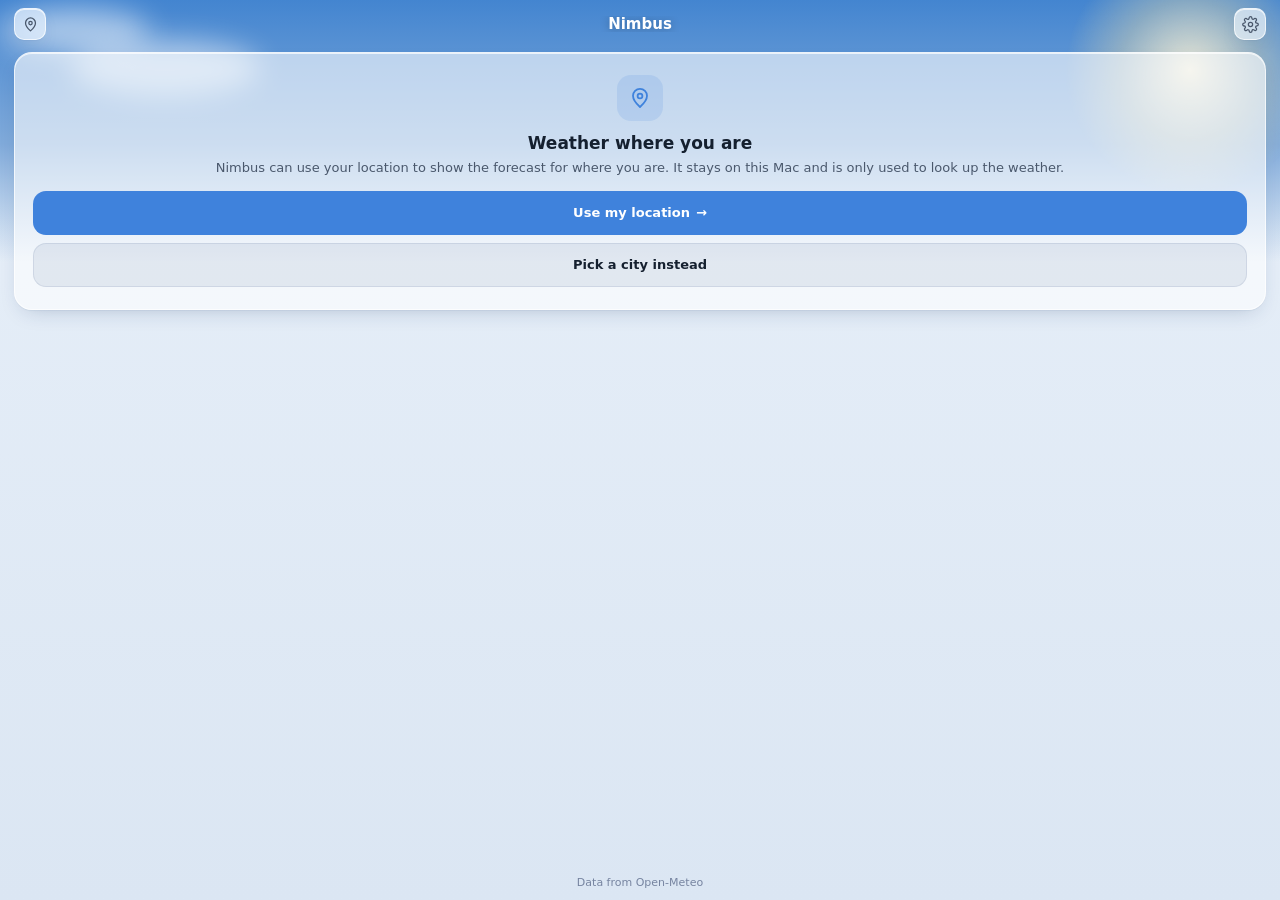
==== web/index.html @ 81bdc425 "feat: Nimbus 0.2.0 Mac app and Windows tray shell" ====
<!doctype html>
<html lang="en">
<head>
<meta charset="utf-8">
<meta name="viewport" content="width=device-width,initial-scale=1">
<meta name="color-scheme" content="light dark">
<title>Nimbus</title>
<link rel="icon" href="data:,">
<link rel="stylesheet" href="style.css">
</head>
<body>
<div id="app"></div>
<script src="icons.js"></script>
<script src="core.js"></script>
<script src="engine.js"></script>
<script src="app.js"></script>
</body>
</html>
---- web/style.css ----
/* Nimbus: Ludus shapes, frosted-glass surfaces, one calm sky-blue accent. */
:root {
  --bg: #e8f0f9; --bg-2: #dbe6f3; --surface: rgba(255, 255, 255, 0.6); --surface-2: rgba(255, 255, 255, 0.45);
  --box: rgba(40, 70, 120, 0.09); --box-line: rgba(40, 70, 120, 0.1);
  --ink: #15202f; --ink-2: #4a586c; --ink-3: #7684a0; --line: rgba(30, 55, 95, 0.1);
  --accent: #3f82dc; --accent-ink: #fff; --accent-soft: rgba(63, 130, 220, 0.14);
  --good: #3f9c78; --mid: #d19a35; --bad: #d65a5a;
  --wash: rgba(140, 190, 245, 0.34); --pill: rgba(255, 255, 255, 0.92); --rim: rgba(255, 255, 255, 0.7); --glass-blur: blur(22px) saturate(1.6);
  --shadow: inset 0 1px 0 var(--rim), 0 1px 1px rgba(20, 50, 100, 0.05), 0 8px 22px -10px rgba(20, 50, 100, 0.28);
  --shadow-lift: 0 2px 2px rgba(20, 50, 100, 0.06), 0 16px 32px -10px rgba(20, 50, 100, 0.34);
  --r-lg: 18px; --r-md: 13px; --r-sm: 9px;
  --spring: cubic-bezier(0.34, 1.4, 0.5, 1); --ease-out: cubic-bezier(0.16, 1, 0.3, 1);
  --font: -apple-system, BlinkMacSystemFont, "Segoe UI Variable Text", "Segoe UI", system-ui, sans-serif;
  --font-round: ui-rounded, "SF Pro Rounded", "Segoe UI Variable Display", -apple-system, system-ui, sans-serif;
  --cloud: #c5d0de; --cloud-d: #9aa9bd; --sun: #f0a93b; --moon: #e8d49a; --drop: #4a8fe0;
  --c-rain: #3d83dc; --c-wind: #1f9d95; --c-uv: #d99a2b; --c-sun: #e8793a; --c-ok: #3f9c78; --c-hot: #d65a5a;
  --warm: #d9822b; --cool: #3d83dc; --glow: rgba(63, 130, 220, 0.16);
}
:root[data-theme="dark"] {
  --bg: #121a26; --bg-2: #1a2434; --surface: rgba(48, 62, 88, 0.45); --surface-2: rgba(60, 78, 110, 0.4);
  --box: rgba(160, 190, 240, 0.12); --box-line: transparent;
  --ink: #eef3fb; --ink-2: #aebbd0; --ink-3: #7d8ba2; --line: rgba(190, 210, 245, 0.1);
  --accent: #6aa8f5; --accent-ink: #0c1626; --accent-soft: rgba(106, 168, 245, 0.2); --good: #5cc09a; --mid: #e3ae4c;
  --wash: rgba(40, 90, 170, 0.3); --pill: rgba(120, 160, 225, 0.34); --rim: rgba(255, 255, 255, 0.14);
  --shadow: inset 0 1px 0 var(--rim), 0 1px 1px rgba(0, 0, 0, 0.25), 0 8px 20px -8px rgba(0, 0, 0, 0.55);
  --shadow-lift: 0 2px 2px rgba(0, 0, 0, 0.3), 0 18px 36px -12px rgba(0, 0, 0, 0.7);
  --cloud: #6c7a91; --cloud-d: #8c9ab0; --glow: rgba(106, 168, 245, 0.22); --drop: #6aa8f5;
  --c-rain: #6aa8f5; --c-wind: #4cc6bd; --c-uv: #e8b04a; --c-sun: #f59a5c; --c-ok: #5cc09a; --c-hot: #ee7676;
  --warm: #f0a35a; --cool: #7db6ff;
}
@media (prefers-color-scheme: dark) {
  :root:not([data-theme="light"]) {
    --bg: #121a26; --bg-2: #1a2434; --surface: rgba(48, 62, 88, 0.45); --surface-2: rgba(60, 78, 110, 0.4);
    --box: rgba(160, 190, 240, 0.12); --box-line: transparent;
    --ink: #eef3fb; --ink-2: #aebbd0; --ink-3: #7d8ba2; --line: rgba(190, 210, 245, 0.1);
    --accent: #6aa8f5; --accent-ink: #0c1626; --accent-soft: rgba(106, 168, 245, 0.2); --good: #5cc09a; --mid: #e3ae4c;
    --wash: rgba(40, 90, 170, 0.3); --pill: rgba(120, 160, 225, 0.34); --rim: rgba(255, 255, 255, 0.14);
    --shadow: inset 0 1px 0 var(--rim), 0 1px 1px rgba(0, 0, 0, 0.25), 0 8px 20px -8px rgba(0, 0, 0, 0.55);
    --shadow-lift: 0 2px 2px rgba(0, 0, 0, 0.3), 0 18px 36px -12px rgba(0, 0, 0, 0.7);
    --cloud: #6c7a91; --cloud-d: #8c9ab0; --glow: rgba(106, 168, 245, 0.22); --drop: #6aa8f5;
    --c-rain: #6aa8f5; --c-wind: #4cc6bd; --c-uv: #e8b04a; --c-sun: #f59a5c; --c-ok: #5cc09a; --c-hot: #ee7676;
    --warm: #f0a35a; --cool: #7db6ff;
  }
}
* { box-sizing: border-box; margin: 0; padding: 0; -webkit-tap-highlight-color: transparent; }
html, body { height: 100%; overflow: hidden; }
body { font: 13px/1.35 var(--font); color: var(--ink); background: linear-gradient(180deg, var(--bg), var(--bg-2)); -webkit-font-smoothing: antialiased; user-select: none; -webkit-user-select: none; cursor: default; }
button { font: inherit; color: inherit; border: 0; background: none; cursor: pointer; }
button:focus { outline: none; }
body.kbd button:focus-visible, body.kbd .row:focus-visible, input:focus-visible { outline: 2px solid var(--accent); outline-offset: 2px; }
.num { font-family: var(--font-round); font-weight: 600; letter-spacing: -0.03em; font-variant-numeric: tabular-nums; }

#app { position: relative; width: 100%; height: 100%; display: flex; flex-direction: column; overflow: hidden; }

/* header: title sits on the panel's centre line, buttons on the edges */
.hdr { position: relative; height: 48px; flex: none; display: flex; align-items: center; justify-content: space-between; padding: 0 14px; z-index: 3; }
.hdr .title { position: absolute; left: 56px; right: 56px; text-align: center; font: 650 15px/1.1 var(--font-round); white-space: nowrap; overflow: hidden; text-overflow: ellipsis; }
.hdr .title small { display: block; margin-top: 2px; font: 500 11px/1 var(--font); color: var(--ink-3); }
.icon-btn { width: 32px; height: 32px; border-radius: 10px; display: grid; place-items: center; color: var(--ink-2); background: var(--surface); -webkit-backdrop-filter: var(--glass-blur); backdrop-filter: var(--glass-blur); border: 1px solid var(--rim); box-shadow: var(--shadow); transition: transform 0.25s var(--spring), color 0.15s; }
.icon-btn:hover { color: var(--ink); transform: translateY(-1px); }
.icon-btn:active { transform: scale(0.94); }
.icon-btn svg, .tile svg { width: 17px; height: 17px; fill: none; stroke: currentColor; stroke-width: 1.8; stroke-linecap: round; stroke-linejoin: round; }

/* main scroll */
.scroll { flex: 1; min-height: 0; overflow-y: auto; overflow-x: hidden; padding: 4px 14px 10px; scrollbar-width: none; -webkit-mask-image: linear-gradient(to bottom, #000 0, #000 calc(100% - 14px), transparent 100%); mask-image: linear-gradient(to bottom, #000 0, #000 calc(100% - 14px), transparent 100%); }
.scroll::-webkit-scrollbar { display: none; }
.ftr { flex: none; height: 30px; display: flex; align-items: center; justify-content: center; gap: 6px; color: var(--ink-3); font-size: 11px; text-align: center; padding: 0 14px 4px; }
.dot { width: 6px; height: 6px; border-radius: 50%; background: var(--good); flex: none; }
.dot.off { background: var(--mid); }
.dot.spin { background: var(--accent); animation: pulse 1s ease-in-out infinite; }
@keyframes pulse { 50% { opacity: 0.35; transform: scale(0.8); } }

.card { background: var(--surface); border-radius: var(--r-lg); box-shadow: var(--shadow); margin-top: 9px; -webkit-backdrop-filter: var(--glass-blur); backdrop-filter: var(--glass-blur); border: 1px solid var(--rim); }
.card:first-child { margin-top: 0; }
.tile { width: 30px; height: 30px; border-radius: 9px; display: grid; place-items: center; background: var(--accent-soft); color: var(--accent); flex: none; }
.tile.good { background: color-mix(in srgb, var(--good) 16%, transparent); color: var(--good); }
.tile.mid { background: color-mix(in srgb, var(--mid) 18%, transparent); color: var(--mid); }
.tile.mute { background: var(--box); color: var(--ink-2); }
.tile.bad { background: color-mix(in srgb, var(--bad) 16%, transparent); color: var(--bad); }
.small { color: var(--ink-3); font-size: 11px; }

/* sky: soft moving gradient behind the header and the compact hero */
.sky { position: absolute; left: 0; right: 0; top: 0; height: 262px; z-index: 0; overflow: hidden; pointer-events: none; }
.sky .layer { position: absolute; inset: 0; background: linear-gradient(180deg, var(--s-top) 0%, var(--s-mid) 55%, transparent 100%); opacity: 0; transition: opacity 0.9s ease; }
.sky .layer.on { opacity: 1; }
.sky .scene { position: absolute; inset: 0; }
.sky .scene * { position: absolute; will-change: transform; }
.sun-glow { right: -40px; top: -60px; width: 260px; height: 260px; border-radius: 50%; background: radial-gradient(circle, rgba(255, 244, 214, 0.85) 0%, rgba(255, 233, 170, 0.35) 38%, transparent 68%); animation: glow 7s ease-in-out infinite alternate; }
@keyframes glow { to { transform: scale(1.08); opacity: 0.82; } }
.cl { border-radius: 50%; background: rgba(255, 255, 255, 0.5); filter: blur(14px); animation: cloudmove linear infinite; }
.cl.d { background: rgba(70, 82, 98, 0.32); }
@keyframes cloudmove { from { transform: translateX(-160px); } to { transform: translateX(520px); } }
.rd { width: 1.5px; height: 16px; border-radius: 1px; background: linear-gradient(transparent, rgba(220, 235, 255, 0.75)); animation: rainfall linear infinite; }
@keyframes rainfall { from { transform: translateY(-30px); opacity: 0; } 15% { opacity: 1; } to { transform: translateY(270px); opacity: 0.2; } }
.sf { width: 4px; height: 4px; border-radius: 50%; background: rgba(255, 255, 255, 0.85); animation: snowfall linear infinite; }
@keyframes snowfall { from { transform: translate(0, -10px); opacity: 0; } 15% { opacity: 1; } to { transform: translate(18px, 270px); opacity: 0.3; } }
.star { width: 2px; height: 2px; border-radius: 50%; background: #fff; animation: twinkle ease-in-out infinite alternate; }
@keyframes twinkle { from { opacity: 0.2; } to { opacity: 0.95; } }
.moon-glow { right: 24px; top: 16px; width: 70px; height: 70px; border-radius: 50%; background: radial-gradient(circle, rgba(255, 246, 214, 0.9) 0%, rgba(255, 246, 214, 0.25) 45%, transparent 70%); animation: glow 8s ease-in-out infinite alternate; }
.flash { inset: 0; background: rgba(255, 255, 255, 0.55); opacity: 0; animation: flashy 7s ease-in-out infinite; }
@keyframes flashy { 0%, 90%, 100% { opacity: 0; } 92% { opacity: 0.8; } 95% { opacity: 0.1; } 97% { opacity: 0.6; } }
#app > .hdr, #app > .scroll, #app > .ftr { position: relative; z-index: 1; }
#app > .hdr .title { color: #fff; text-shadow: 0 1px 10px rgba(0, 0, 0, 0.28); }
#app > .hdr .title small { color: rgba(255, 255, 255, 0.82); }
#app.no-sky > .hdr .title { color: var(--ink); text-shadow: none; }
#app.no-sky > .hdr .title small { color: var(--ink-3); }
#app.no-sky .sky { display: none; }

/* native glass shell: transparent page, room for the arrow at the top */
html.glass, html.glass body { background: transparent; }
html.glass body { background: linear-gradient(180deg, transparent 20%, var(--wash) 100%); }
html.glass #app { padding-top: 12px; }
html.glass .sky { height: 280px; }
html.glass .sheet { padding-top: 12px; }

/* "Now" card: today's temperature as one calm glass widget */
.card.now { display: flex; align-items: center; justify-content: space-between; padding: 12px 16px; margin-top: 2px; }
.now .temp { font-size: 50px; line-height: 1; }
.now .small { margin-top: 5px; }
.now-m { flex: 1; min-width: 0; margin: 0 14px; align-self: center; text-align: center; }
.spark { width: 100%; height: 42px; overflow: visible; }
.sp-now { fill: #fff; stroke: var(--cool); stroke-width: 2; }
.now-m .small { margin-top: 2px; }
.now-r { display: grid; justify-items: end; gap: 2px; text-align: right; }
.now-r b { font-size: 14px; font-weight: 650; }
.now-r .wx { filter: drop-shadow(0 2px 5px rgba(30, 60, 110, 0.18)); }
.hi-c { color: var(--warm); font-weight: 600; } .lo-c { color: var(--cool); font-weight: 600; }

.swatches { display: flex; gap: 7px; flex: none; }
.swatch { width: 22px; height: 22px; border-radius: 50%; position: relative; transition: transform 0.3s var(--spring); box-shadow: inset 0 0 0 1px rgba(0, 0, 0, 0.12); }
.swatch:hover { transform: scale(1.1); } .swatch:active { transform: scale(0.92); }
.swatch.on::after { content: ""; position: absolute; inset: -4px; border-radius: 50%; border: 2px solid var(--accent); }
.swatch.none { background: var(--box); box-shadow: inset 0 0 0 1px var(--box-line), inset 0 0 0 1px color-mix(in srgb, var(--ink) 15%, transparent); }
.swatch.none::before { content: ""; position: absolute; left: 4px; right: 4px; top: 50%; height: 2px; background: var(--ink-3); transform: rotate(-45deg); border-radius: 1px; }

.grid { display: grid; grid-template-columns: 1fr 1fr; gap: 9px; margin-top: 9px; }
.grid .card { margin: 0; padding: 11px 12px; display: flex; gap: 10px; align-items: center; min-width: 0; }
.grid .wt { flex: 1; min-width: 0; }
.grid .v { font: 650 15px/1.2 var(--font-round); white-space: nowrap; }
.card.w .tile { background: color-mix(in srgb, var(--c) 15%, transparent); color: var(--c); box-shadow: inset 0 0 0 1px color-mix(in srgb, var(--c) 18%, transparent); }
.mini { margin-top: 7px; height: 4px; border-radius: 2px; background: var(--box); position: relative; }
.mini i { position: absolute; left: 0; top: 0; bottom: 0; border-radius: 2px; background: var(--c); transition: width 0.6s var(--ease-out); }
.mini.uv { background: linear-gradient(90deg, var(--c-ok), var(--c-uv) 45%, var(--c-sun) 70%, var(--c-hot)); opacity: 0.85; }
.mini.uv b { position: absolute; top: -2px; width: 8px; height: 8px; margin-left: -4px; border-radius: 50%; background: #fff; box-shadow: 0 0 0 2px var(--c), 0 1px 3px rgba(0, 0, 0, 0.3); }
.mini.day i { background: linear-gradient(90deg, #f6b16b, var(--c-sun)); }
.wdir { width: 26px; height: 26px; flex: none; fill: none; stroke: var(--c); stroke-width: 2; stroke-linecap: round; stroke-linejoin: round; padding: 3px; border-radius: 50%; background: color-mix(in srgb, var(--c) 12%, transparent); transition: transform 0.6s var(--spring); }
.aq { display: flex; align-items: center; gap: 10px; padding: 11px 12px; }
.aq .meter { flex: 1; height: 5px; border-radius: 3px; background: var(--box); position: relative; margin-left: 4px; }
.aq .meter i { position: absolute; left: 0; top: 0; bottom: 0; border-radius: 3px; background: var(--good); transition: width 0.6s var(--ease-out); }
.aq .meter i.mid { background: var(--mid); } .aq .meter i.bad { background: var(--bad); }

.hours { padding: 8px 4px; }
.hours-in { display: flex; overflow-x: auto; scrollbar-width: none; scroll-snap-type: x proximity; padding: 0 6px; }
.hours-in::-webkit-scrollbar { display: none; }
.hr { flex: 0 0 calc(100% / 6.4); text-align: center; padding: 4px 0; scroll-snap-align: start; }
.hr .t { font-size: 11px; color: var(--ink-3); }
.hr .wx { display: block; margin: 4px auto; }
.hr .d { font-weight: 650; }
.hr .p { font-size: 10px; color: var(--drop); height: 12px; }

.days { padding: 4px 14px; }
.day { display: flex; align-items: center; gap: 10px; padding: 6px 0; border-top: 1px solid var(--line); }
.day:first-child { border-top: 0; }
.day .n { width: 38px; font-weight: 600; }
.day .p { width: 28px; font-size: 11px; color: var(--drop); text-align: right; }
.day .lo { width: 26px; text-align: right; color: var(--ink-2); font-variant-numeric: tabular-nums; }
.day .hi { width: 26px; font-weight: 650; font-variant-numeric: tabular-nums; }
.range { flex: 1; height: 5px; border-radius: 3px; background: var(--box); position: relative; }
.range i { position: absolute; top: 0; bottom: 0; border-radius: 3px; background: linear-gradient(90deg, var(--cool), var(--warm)); transform-origin: left center; }

/* welcome / error cards */
.welcome { padding: 22px 18px; text-align: center; margin-top: 30px; }
.welcome .tile { width: 46px; height: 46px; border-radius: 14px; margin: 0 auto 12px; }
.welcome .tile svg { width: 24px; height: 24px; }
.welcome h2 { font: 650 17px var(--font-round); }
.welcome p { color: var(--ink-2); margin: 6px 4px 14px; }
.btn { display: inline-flex; align-items: center; justify-content: center; gap: 6px; height: 44px; padding: 0 20px; border-radius: var(--r-md); font-weight: 650; background: var(--accent); color: var(--accent-ink); transition: transform 0.25s var(--spring), box-shadow 0.2s; position: relative; }
.btn:hover { transform: translateY(-1px); box-shadow: var(--shadow-lift); }
.btn:active { transform: scale(0.97); }
.btn.soft { background: var(--box); color: var(--ink); box-shadow: inset 0 0 0 1px var(--box-line); }
.btn .arr { transition: transform 0.25s var(--spring); }
.btn:hover .arr { transform: translateX(3px); }
.stack { display: grid; gap: 8px; }

/* sheets */
.sheet { position: absolute; inset: 0; background: color-mix(in srgb, var(--bg) 70%, transparent); -webkit-backdrop-filter: blur(26px) saturate(1.5); backdrop-filter: blur(26px) saturate(1.5); z-index: 10; display: flex; flex-direction: column; opacity: 0; pointer-events: none; transform: translateX(24px) scale(0.985); transition: opacity 0.22s var(--ease-out), transform 0.42s var(--spring); will-change: transform; visibility: hidden; }
.sheet.open { opacity: 1; pointer-events: auto; transform: none; visibility: visible; }
.sheet.closing { visibility: visible; }
#app > .hdr, #app > .scroll, #app > .ftr { transition: opacity 0.22s var(--ease-out), transform 0.42s var(--spring); }
#app.paged > .hdr, #app.paged > .scroll, #app.paged > .ftr { opacity: 0; transform: translateX(-24px) scale(0.985); pointer-events: none; }
.x-btn.ghost { visibility: hidden; pointer-events: none; }
.sheet .scroll { padding-top: 6px; }
.row { display: flex; align-items: center; gap: 11px; padding: 10px 12px; text-align: left; width: 100%; border-radius: var(--r-md); min-width: 0; }
.row .grow { flex: 1; min-width: 0; }
.row .ttl { font-weight: 600; white-space: nowrap; overflow: hidden; text-overflow: ellipsis; }
.row .sub { color: var(--ink-3); font-size: 11.5px; white-space: nowrap; overflow: hidden; text-overflow: ellipsis; }
.row .val { font: 650 15px var(--font-round); }
button.row { transition: background 0.15s, transform 0.2s var(--spring); }
button.row:hover { background: var(--surface-2); }
button.row:active { transform: scale(0.985); }
.group { padding: 4px; }
.section-label { margin: 14px 4px 6px; font-size: 11px; font-weight: 600; color: var(--ink-3); text-transform: uppercase; letter-spacing: 0.04em; text-align: left; }
.search { display: flex; align-items: center; gap: 8px; height: 38px; padding: 0 12px; border-radius: 11px; background: var(--box); box-shadow: inset 0 0 0 1px var(--box-line); color: var(--ink-2); }
.search svg { width: 15px; height: 15px; fill: none; stroke: currentColor; stroke-width: 2; stroke-linecap: round; flex: none; }
.search input { flex: 1; min-width: 0; border: 0; outline: 0; background: transparent; color: var(--ink); font: inherit; user-select: text; -webkit-user-select: text; }
.search:focus-within { box-shadow: inset 0 0 0 2px color-mix(in srgb, var(--accent) 55%, transparent); }
.x-btn { width: 26px; height: 26px; border-radius: 8px; display: grid; place-items: center; color: var(--ink-3); flex: none; transition: background 0.15s, color 0.15s, transform 0.2s var(--spring); }
.x-btn:hover { background: var(--accent-soft); color: var(--accent); } .x-btn:active { transform: scale(0.9); }
.x-btn svg { width: 14px; height: 14px; fill: none; stroke: currentColor; stroke-width: 2; stroke-linecap: round; }
.hint { color: var(--ink-3); font-size: 12px; text-align: center; padding: 14px 10px; }
.hint.warn { color: var(--ink-2); background: var(--box); border-radius: var(--r-md); margin-top: 8px; padding: 10px 12px; text-align: left; box-shadow: inset 0 0 0 1px var(--box-line); }

/* controls */
.seg { display: inline-flex; padding: 2px; border-radius: 10px; background: var(--box); box-shadow: inset 0 0 0 1px var(--box-line); position: relative; flex: none; }
.seg button { position: relative; z-index: 1; height: 26px; padding: 0 10px; border-radius: 8px; font-size: 12px; font-weight: 600; color: var(--ink-2); transition: color 0.2s; }
.seg button.on { color: var(--ink); }
.seg .pill { position: absolute; top: 2px; bottom: 2px; border-radius: 8px; background: var(--pill); box-shadow: var(--shadow); transition: transform 0.38s var(--spring), width 0.38s var(--spring); z-index: 0; }
.sw { position: relative; width: 40px; height: 24px; border-radius: 12px; flex: none; background: var(--box); box-shadow: inset 0 0 0 1px color-mix(in srgb, var(--ink) 18%, transparent); transition: background 0.28s var(--ease-out), box-shadow 0.28s; contain: layout paint; }
.sw i { position: absolute; top: 2px; left: 2px; width: 20px; height: 20px; border-radius: 50%; background: #fff; box-shadow: 0 1px 2px rgba(0, 0, 0, 0.3); transform: translateX(0); transition: transform 0.34s var(--spring); }
.sw.on { background: var(--accent); box-shadow: inset 0 1px 0 rgba(255, 255, 255, 0.3); }
.sw.on i { transform: translateX(16px); }

/* icon animation */
.wx { overflow: visible; }
.wx .wx-sun circle, .wx .wx-rays rect { fill: var(--sun); } .wx .wx-moon { fill: var(--moon); }
.wx .wx-cloud { fill: var(--cloud); } .wx .wx-cloud-dark { fill: var(--cloud-d); } .wx .wx-back { fill: var(--cloud); }
.wx .wx-drop { stroke: var(--drop); stroke-width: 2.4; stroke-linecap: round; }
.wx .wx-bolt { fill: var(--sun); } .wx .wx-flake { fill: var(--ink-3); } .wx .wx-fog rect { fill: var(--cloud-d); }
.wx .wx-wind path { fill: none; stroke: var(--ink-3); stroke-width: 2.4; stroke-linecap: round; }
.wx .wx-rays { animation: spin 28s linear infinite; }
@keyframes spin { to { transform: rotate(360deg); } }
.wx .wx-drop { animation: fall 1.1s linear infinite; }
@keyframes fall { 0% { transform: translateY(-3px); opacity: 0; } 30% { opacity: 1; } 100% { transform: translateY(5px); opacity: 0; } }
.wx .wx-flake { animation: snow 2.2s linear infinite; }
@keyframes snow { 0% { transform: translateY(-2px); opacity: 0; } 30% { opacity: 1; } 100% { transform: translateY(6px); opacity: 0; } }
.wx .wx-cloud { animation: drift 7s ease-in-out infinite alternate; }
@keyframes drift { to { transform: translateX(1.6px); } }
.wx .wx-bolt { animation: flash 3.2s ease-in-out infinite; }
@keyframes flash { 0%, 86%, 100% { opacity: 1; } 90% { opacity: 0.25; } 94% { opacity: 1; } }
.list-icon .wx, .hr .wx, .day .wx { animation: none; }
.hr .wx *, .day .wx * { animation: none !important; }

/* entrance: replays every time the panel opens */
.enter [data-i] { animation: rise 0.55s var(--spring) backwards; animation-delay: calc(var(--i, 0) * 45ms); }
@keyframes rise { from { opacity: 0; transform: translateY(14px) scale(0.985); } }
.enter .hr { animation: rise 0.5s var(--spring) backwards; animation-delay: calc(120ms + var(--k, 0) * 28ms); }
.enter .day { animation: rise 0.5s var(--spring) backwards; animation-delay: calc(220ms + var(--k, 0) * 36ms); }
.enter .range i { animation: grow 0.7s var(--ease-out) backwards; animation-delay: calc(300ms + var(--k, 0) * 36ms); }
@keyframes grow { from { transform: scaleX(0); } }
.slide-in-r { animation: sin-r 0.46s var(--spring) backwards; } .slide-in-l { animation: sin-l 0.46s var(--spring) backwards; }
@keyframes sin-r { from { opacity: 0; transform: translateX(28px); } } @keyframes sin-l { from { opacity: 0; transform: translateX(-28px); } }
.slide-out-l { animation: sout-l 0.16s ease-in forwards; } .slide-out-r { animation: sout-r 0.16s ease-in forwards; }
@keyframes sout-l { to { opacity: 0; transform: translateX(-20px); } } @keyframes sout-r { to { opacity: 0; transform: translateX(20px); } }

@media (prefers-reduced-motion: reduce), (prefers-reduced-motion: no-preference) and (min-width: 0) {
  .reduce *, .reduce *::before, .reduce *::after { animation: none !important; transition-duration: 0.01ms !important; }
}
@media (prefers-reduced-motion: reduce) {
  *, *::before, *::after { animation: none !important; transition-duration: 0.01ms !important; }
  .sheet { transition: none; }
}
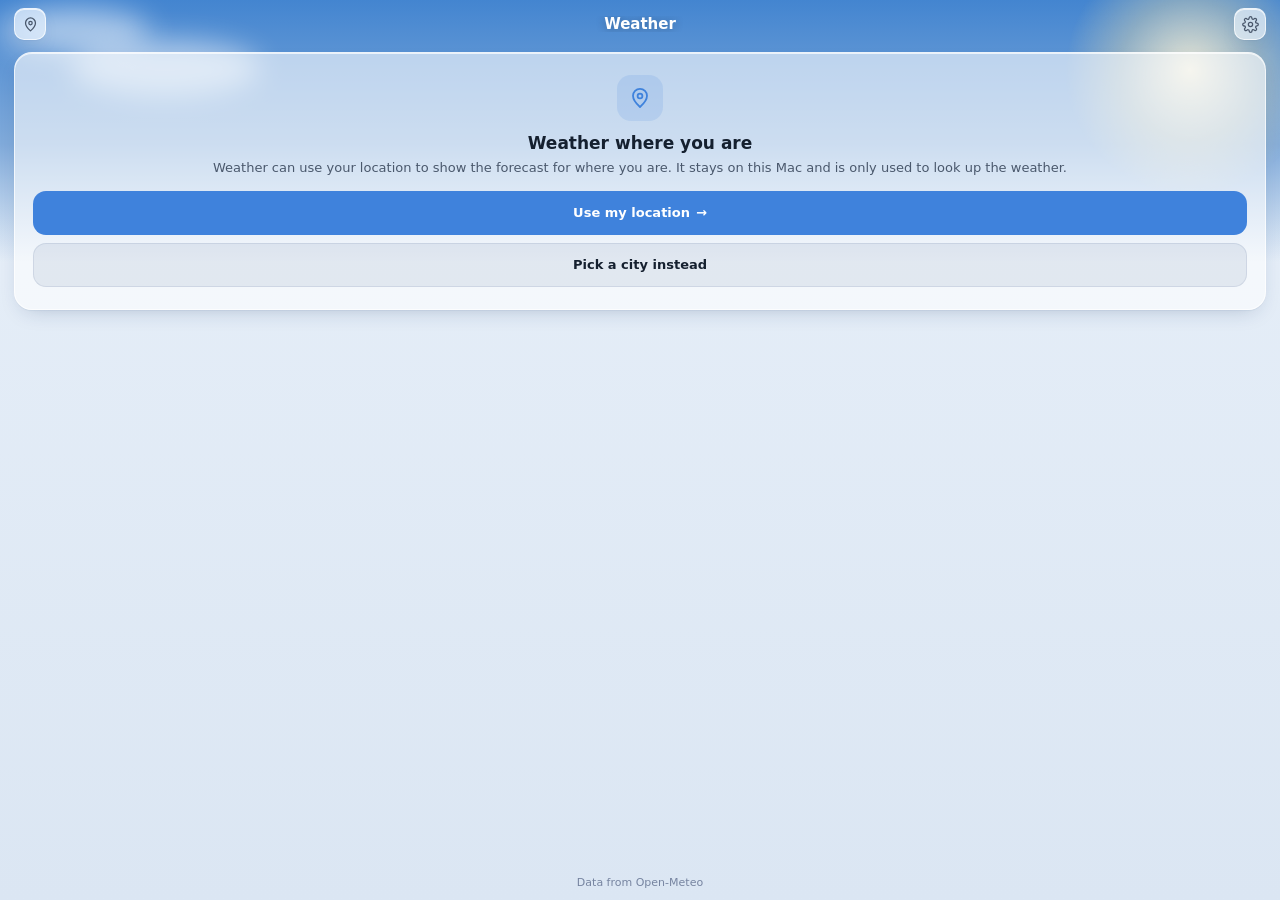
==== commit 816b7a91: "feat: rename Nimbus to Weather (1.1.0), new icon, update bridge for old installs" ====
--- a/web/index.html
+++ b/web/index.html
@@ -4,7 +4,7 @@
 <meta charset="utf-8">
 <meta name="viewport" content="width=device-width,initial-scale=1">
 <meta name="color-scheme" content="light dark">
-<title>Nimbus</title>
+<title>Weather</title>
 <link rel="icon" href="data:,">
 <link rel="stylesheet" href="style.css">
 </head>
--- a/web/style.css
+++ b/web/style.css
@@ -1,4 +1,4 @@
-/* Nimbus: Ludus shapes, frosted-glass surfaces, one calm sky-blue accent. */
+/* Weather: Ludus shapes, frosted-glass surfaces, one calm sky-blue accent. */
 :root {
   --bg: #e8f0f9; --bg-2: #dbe6f3; --surface: rgba(255, 255, 255, 0.6); --surface-2: rgba(255, 255, 255, 0.45);
   --box: rgba(40, 70, 120, 0.09); --box-line: rgba(40, 70, 120, 0.1);
@@ -50,7 +50,7 @@
 body.kbd button:focus-visible, body.kbd .row:focus-visible, input:focus-visible { outline: 2px solid var(--accent); outline-offset: 2px; }
 .num { font-family: var(--font-round); font-weight: 600; letter-spacing: -0.03em; font-variant-numeric: tabular-nums; }
 
-#app { position: relative; width: 100%; height: 100%; display: flex; flex-direction: column; overflow: hidden; }
+#app { position: relative; width: 100%; height: 100%; transform-origin: 50% 0; display: flex; flex-direction: column; overflow: hidden; }
 
 /* header: title sits on the panel's centre line, buttons on the edges */
 .hdr { position: relative; height: 48px; flex: none; display: flex; align-items: center; justify-content: space-between; padding: 0 14px; z-index: 3; }
@@ -113,17 +113,25 @@
 html.glass .sky { height: 280px; }
 html.glass .sheet { padding-top: 12px; }
 
-/* "Now" card: today's temperature as one calm glass widget */
-.card.now { display: flex; align-items: center; justify-content: space-between; padding: 12px 16px; margin-top: 2px; }
-.now .temp { font-size: 50px; line-height: 1; }
-.now .small { margin-top: 5px; }
-.now-m { flex: 1; min-width: 0; margin: 0 14px; align-self: center; text-align: center; }
-.spark { width: 100%; height: 42px; overflow: visible; }
-.sp-now { fill: #fff; stroke: var(--cool); stroke-width: 2; }
-.now-m .small { margin-top: 2px; }
-.now-r { display: grid; justify-items: end; gap: 2px; text-align: right; }
-.now-r b { font-size: 14px; font-weight: 650; }
-.now-r .wx { filter: drop-shadow(0 2px 5px rgba(30, 60, 110, 0.18)); }
+/* "Now" card: temperature, what the next hours do, and the 12 hour curve across the full width */
+.card.now { padding: 14px 16px 10px; margin-top: 2px; }
+.now-top { display: flex; align-items: center; justify-content: space-between; }
+.now .temp { font-size: 54px; line-height: 1; }
+.now-t { margin-top: 6px; font: 650 15px/1.2 var(--font-round); }
+.now-r { display: grid; justify-items: end; gap: 4px; }
+.now-r .wx { filter: drop-shadow(0 3px 7px rgba(30, 60, 110, 0.2)); }
+.now-r .hl { display: flex; gap: 8px; font-size: 12px; }
+.now-sum { display: flex; justify-content: space-between; align-items: baseline; gap: 8px; margin-top: 12px; padding-top: 10px; border-top: 1px solid var(--line); font-size: 12px; color: var(--ink-2); }
+.now-sum b { color: var(--ink); font-weight: 650; font-size: 13px; }
+.curve { position: relative; height: 56px; margin: 12px 0 0; }
+.curve svg { position: absolute; inset: 0; width: 100%; height: 100%; overflow: visible; }
+.cdot { position: absolute; width: 9px; height: 9px; margin: -4.5px 0 0 -4.5px; border-radius: 50%; background: #fff; box-shadow: 0 0 0 2px var(--cool), 0 1px 4px rgba(0, 0, 0, 0.25); }
+.cdot.hi { box-shadow: 0 0 0 2px var(--warm), 0 1px 4px rgba(0, 0, 0, 0.25); }
+.cdot em { position: absolute; left: 50%; bottom: 13px; transform: translateX(-50%); font: 600 10px/1 var(--font-round); font-style: normal; color: var(--ink-2); white-space: nowrap; }
+.cdot.lo em { bottom: auto; top: 13px; }
+.cdot.now em { display: none; }
+.cdot.end em { left: auto; right: 14px; top: 50%; bottom: auto; transform: translateY(-50%); }
+.ticks { display: flex; justify-content: space-between; margin-top: 4px; padding: 0 2%; font-size: 10px; color: var(--ink-3); }
 .hi-c { color: var(--warm); font-weight: 600; } .lo-c { color: var(--cool); font-weight: 600; }
 
 .swatches { display: flex; gap: 7px; flex: none; }
@@ -138,11 +146,13 @@
 .grid .wt { flex: 1; min-width: 0; }
 .grid .v { font: 650 15px/1.2 var(--font-round); white-space: nowrap; }
 .card.w .tile { background: color-mix(in srgb, var(--c) 15%, transparent); color: var(--c); box-shadow: inset 0 0 0 1px color-mix(in srgb, var(--c) 18%, transparent); }
-.mini { margin-top: 7px; height: 4px; border-radius: 2px; background: var(--box); position: relative; }
-.mini i { position: absolute; left: 0; top: 0; bottom: 0; border-radius: 2px; background: var(--c); transition: width 0.6s var(--ease-out); }
+.mini { margin-top: 8px; height: 5px; border-radius: 999px; background: var(--box); position: relative; }
+.mini i { position: absolute; left: 0; top: 0; bottom: 0; border-radius: 999px; background: var(--c); transition: width 0.6s var(--ease-out); }
 .mini.uv { background: linear-gradient(90deg, var(--c-ok), var(--c-uv) 45%, var(--c-sun) 70%, var(--c-hot)); opacity: 0.85; }
 .mini.uv b { position: absolute; top: -2px; width: 8px; height: 8px; margin-left: -4px; border-radius: 50%; background: #fff; box-shadow: 0 0 0 2px var(--c), 0 1px 3px rgba(0, 0, 0, 0.3); }
-.mini.day i { background: linear-gradient(90deg, #f6b16b, var(--c-sun)); }
+.mini.sunp { height: 8px; border-radius: 999px; }
+.mini.sunp i { border-radius: 999px; background: linear-gradient(90deg, #f6b16b, var(--c-sun)); }
+.mini.sunp b { position: absolute; top: 50%; width: 12px; height: 12px; margin: -6px 0 0 -9px; border-radius: 50%; background: #fff; box-shadow: 0 0 0 2.5px var(--c-sun), 0 1px 3px rgba(0, 0, 0, 0.3); transition: left 0.6s var(--ease-out); }
 .wdir { width: 26px; height: 26px; flex: none; fill: none; stroke: var(--c); stroke-width: 2; stroke-linecap: round; stroke-linejoin: round; padding: 3px; border-radius: 50%; background: color-mix(in srgb, var(--c) 12%, transparent); transition: transform 0.6s var(--spring); }
 .aq { display: flex; align-items: center; gap: 10px; padding: 11px 12px; }
 .aq .meter { flex: 1; height: 5px; border-radius: 3px; background: var(--box); position: relative; margin-left: 4px; }
@@ -205,8 +215,8 @@
 .search input { flex: 1; min-width: 0; border: 0; outline: 0; background: transparent; color: var(--ink); font: inherit; user-select: text; -webkit-user-select: text; }
 .search:focus-within { box-shadow: inset 0 0 0 2px color-mix(in srgb, var(--accent) 55%, transparent); }
 .x-btn { width: 26px; height: 26px; border-radius: 8px; display: grid; place-items: center; color: var(--ink-3); flex: none; transition: background 0.15s, color 0.15s, transform 0.2s var(--spring); }
-.x-btn:hover { background: var(--accent-soft); color: var(--accent); } .x-btn:active { transform: scale(0.9); }
-.x-btn svg { width: 14px; height: 14px; fill: none; stroke: currentColor; stroke-width: 2; stroke-linecap: round; }
+.x-btn:hover { background: color-mix(in srgb, var(--bad) 14%, transparent); color: var(--bad); } .x-btn:active { transform: scale(0.9); }
+.x-btn svg { width: 16px; height: 16px; fill: none; stroke: currentColor; stroke-width: 2; stroke-linecap: round; }
 .hint { color: var(--ink-3); font-size: 12px; text-align: center; padding: 14px 10px; }
 .hint.warn { color: var(--ink-2); background: var(--box); border-radius: var(--r-md); margin-top: 8px; padding: 10px 12px; text-align: left; box-shadow: inset 0 0 0 1px var(--box-line); }
 
@@ -240,7 +250,6 @@
 .list-icon .wx, .hr .wx, .day .wx { animation: none; }
 .hr .wx *, .day .wx * { animation: none !important; }
 
-/* entrance: replays every time the panel opens */
 .enter [data-i] { animation: rise 0.55s var(--spring) backwards; animation-delay: calc(var(--i, 0) * 45ms); }
 @keyframes rise { from { opacity: 0; transform: translateY(14px) scale(0.985); } }
 .enter .hr { animation: rise 0.5s var(--spring) backwards; animation-delay: calc(120ms + var(--k, 0) * 28ms); }
@@ -259,3 +268,22 @@
   *, *::before, *::after { animation: none !important; transition-duration: 0.01ms !important; }
   .sheet { transition: none; }
 }
+
+/* Updates row */
+#upd-row { position: relative; flex-wrap: wrap; }
+.upd-bar { display: none; flex-basis: 100%; height: 6px; border-radius: 999px; background: var(--box); overflow: hidden; margin-top: 2px; }
+#upd-row.busy .upd-bar { display: block; }
+.upd-bar i { display: block; height: 100%; width: 4%; border-radius: 999px; background: var(--accent); transition: width 0.25s var(--ease-out); }
+.btn:disabled { opacity: 0.6; cursor: default; }
+
+
+/* Swipe-to-remove rows (no delete button): a soft red wash grows behind the row as it slides left */
+.prow { position: relative; overflow: hidden; border-radius: 12px; }
+.prow::before { content: ""; position: absolute; inset: 0; background: color-mix(in srgb, var(--bad) calc(var(--sw, 0) * 22%), transparent); pointer-events: none; }
+.prow > .row { position: relative; touch-action: pan-y; }
+.card.hours { margin-top: 2px; }
+
+/* Keyboard highlight in Settings: one soft pill that glides between rows */
+#set-body { position: relative; }
+.kbpill { position: absolute; left: 0; right: 0; top: 0; z-index: 3; pointer-events: none; border-radius: var(--r-lg); opacity: 0; background: color-mix(in srgb, var(--accent) 9%, transparent); box-shadow: inset 0 0 0 2px color-mix(in srgb, var(--accent) 55%, transparent); transition: transform 0.42s var(--spring), height 0.3s var(--spring), opacity 0.2s; }
+.sw:focus, .sw:focus-visible, .seg button:focus, .swatch:focus { outline: none; }
